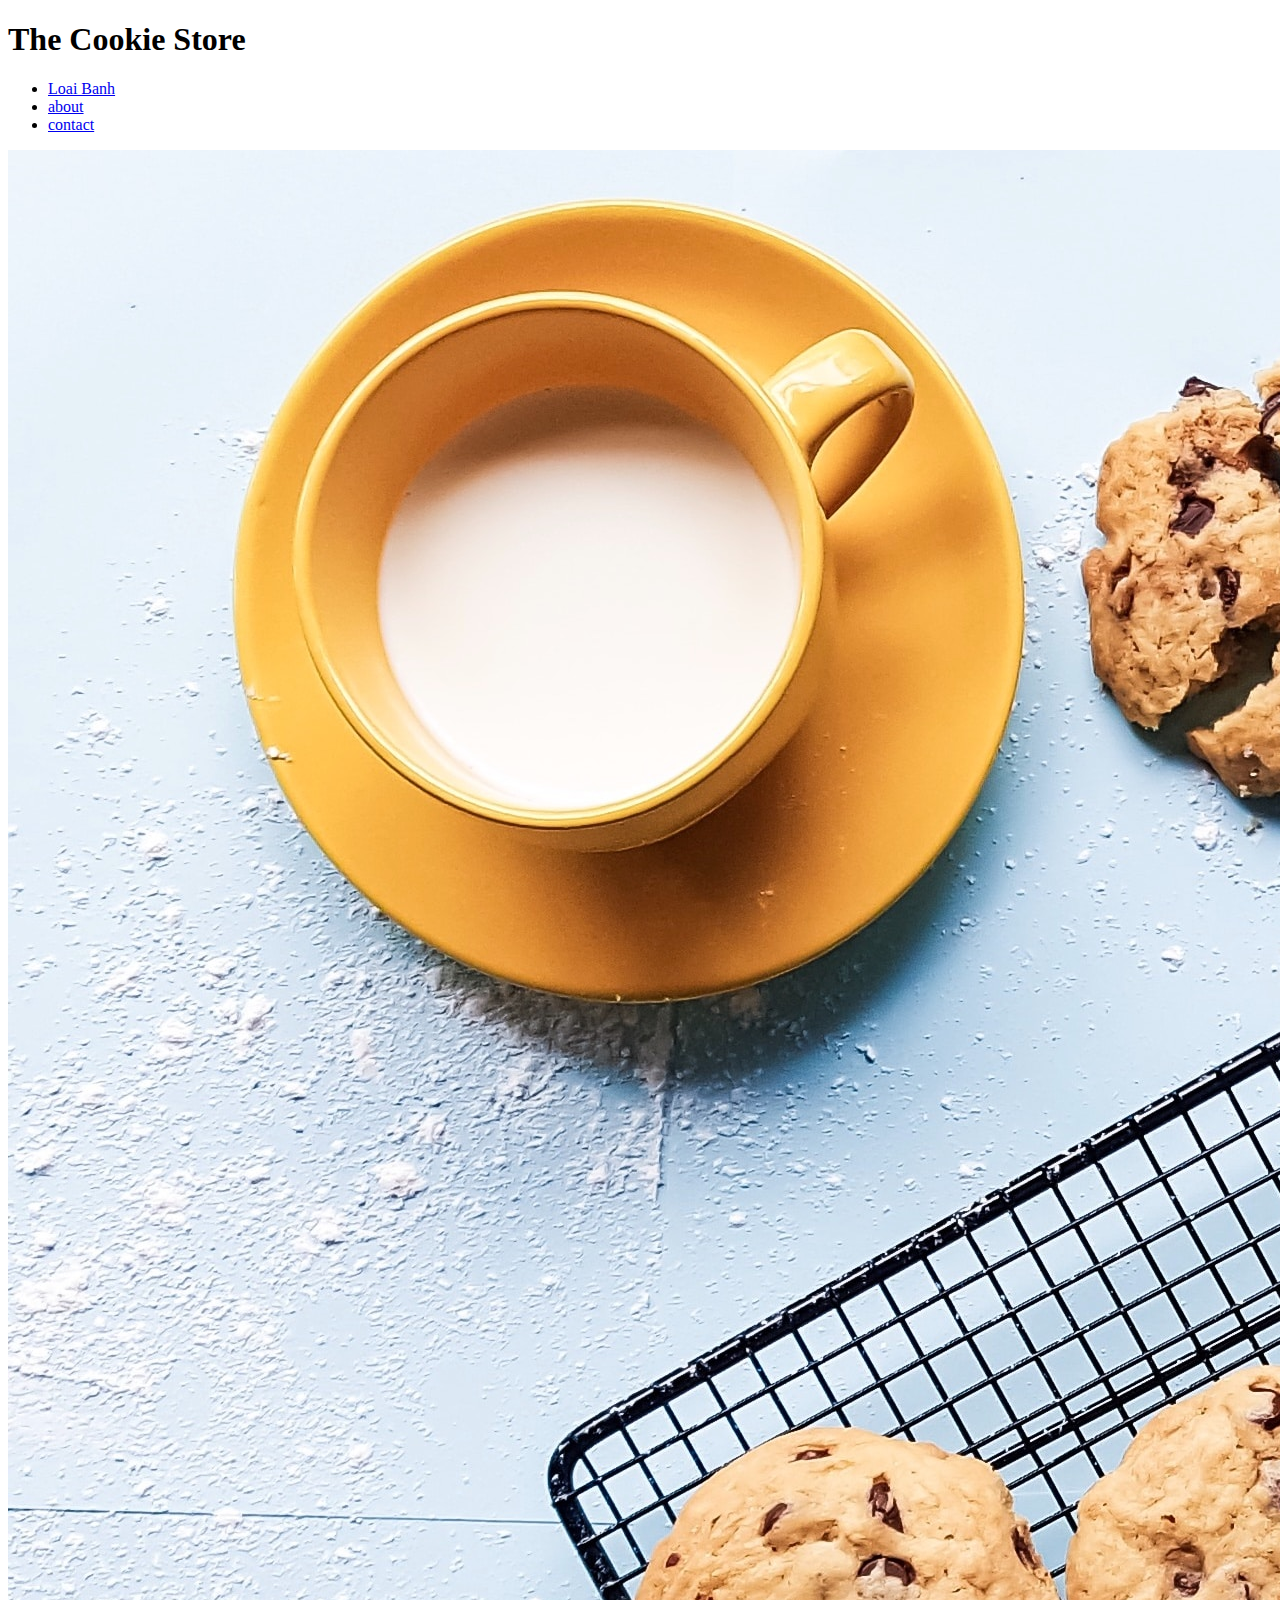
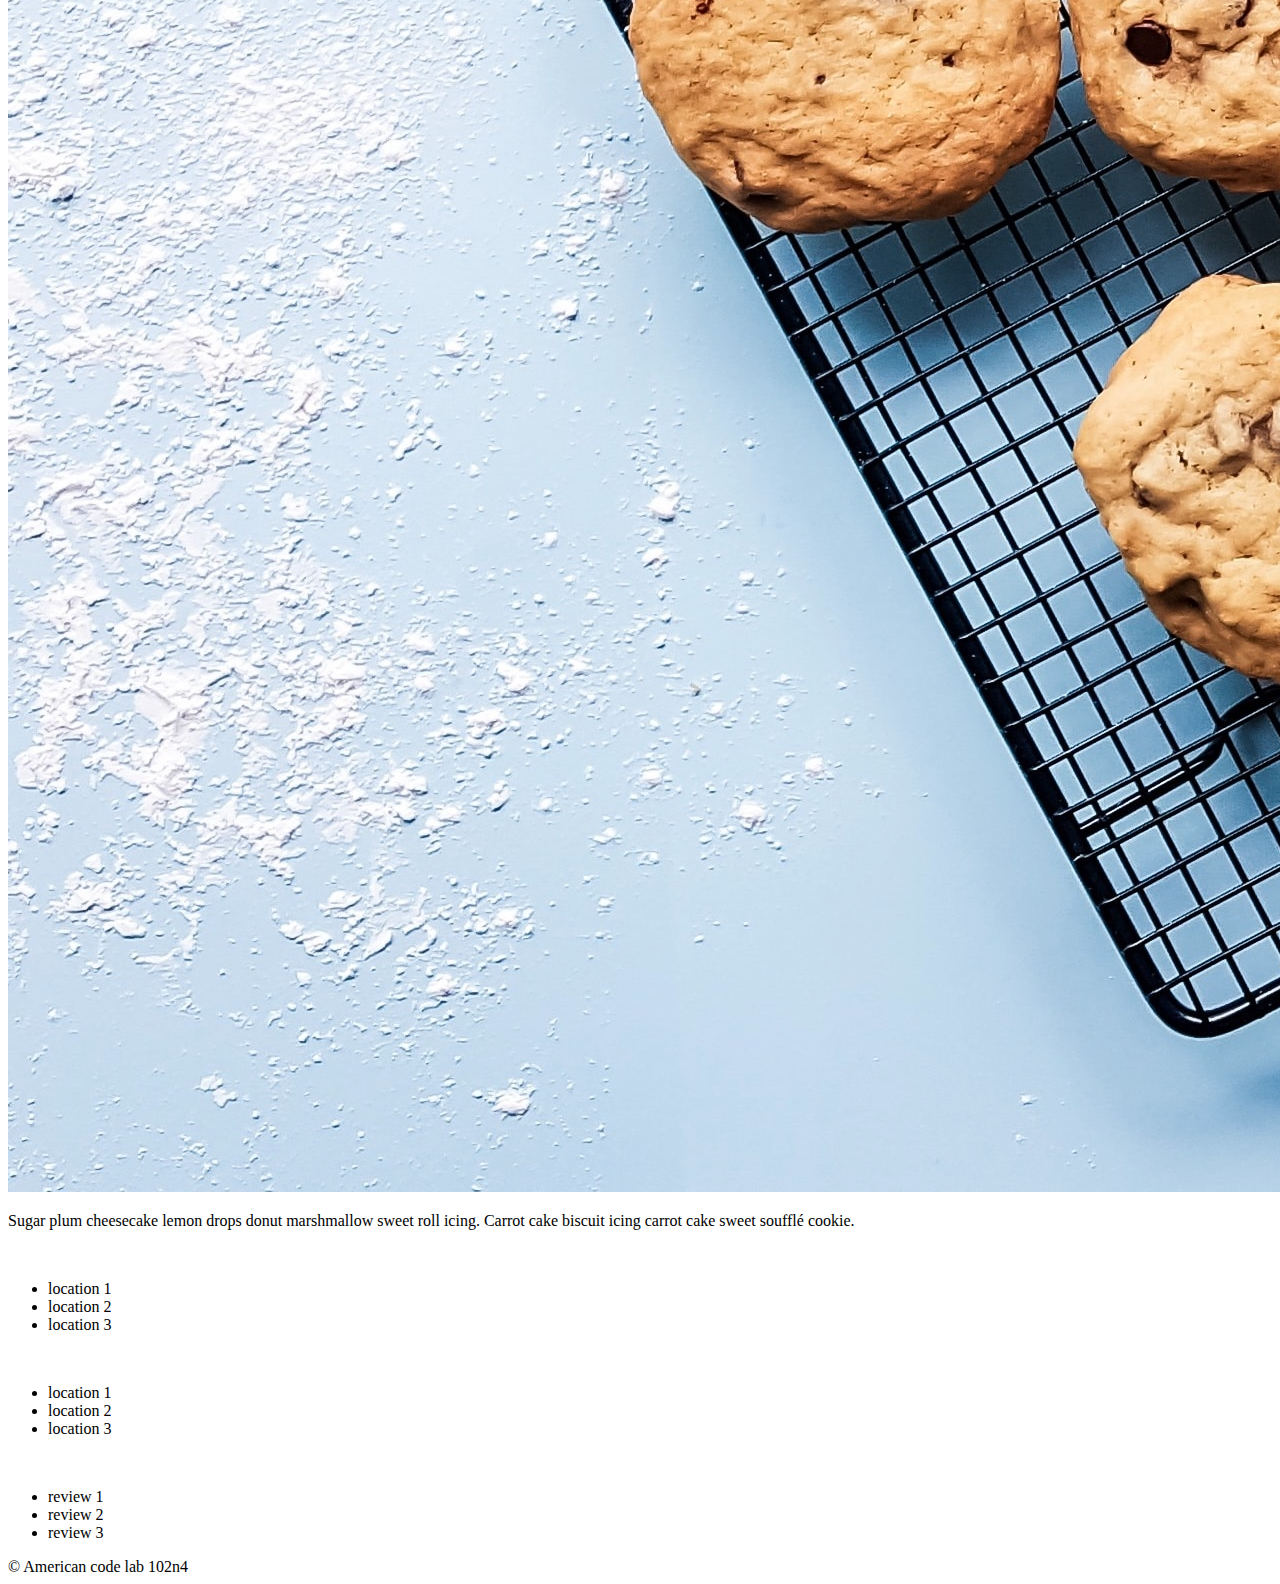
==== index.html @ 45e88bef "Create page HTML" ====
<!DOCTYPE html>
<html lang="en">
<head>
    <meta charset="UTF-8">
    <meta http-equiv="X-UA-Compatible" content="IE=edge">
    <meta name="viewport" content="width=device-width, initial-scale=1.0">
    <title>Document</title>
</head>
<body>
    <!-- CODE IN HERE -->
    <header>
        <h1>The Cookie Store</h1>
        <nav>
            <ul>
                <li><a href="index.html">Loai Banh</a></li>
                <li><a href="about.html">about</a></li>
                <li><a href="/">contact</a></li>
            </ul>
        </nav>
    </header>
    <main>
        <section>
            <img src="demo.jpg" alt="cookies" />
            <p>Sugar plum cheesecake lemon drops donut marshmallow sweet roll icing. Carrot cake biscuit icing carrot cake sweet soufflé cookie.</p>
        </section>

        <section>
            <img src="https://images.unsplash.com/photo-1598839950984-034f6dc7b495?ixlib=rb-4.0.3&ixid=MnwxMjA3fDB8MHxwaG90by1wYWdlfHx8fGVufDB8fHx8&auto=format&fit=crop&w=774&q=80" alt="">
            <ul>
                <li>location 1</li>
                <li>location 2</li>
                <li>location 3</li>
            </ul>
        </section>

        <section>
            <img src="https://images.unsplash.com/photo-1598839950984-034f6dc7b495?ixlib=rb-4.0.3&ixid=MnwxMjA3fDB8MHxwaG90by1wYWdlfHx8fGVufDB8fHx8&auto=format&fit=crop&w=774&q=80" alt="">
            <ul>
                <li>location 1</li>
                <li>location 2</li>
                <li>location 3</li>
            </ul>
        </section>

        <section>
            <img src="https://images.unsplash.com/photo-1598839950984-034f6dc7b495?ixlib=rb-4.0.3&ixid=MnwxMjA3fDB8MHxwaG90by1wYWdlfHx8fGVufDB8fHx8&auto=format&fit=crop&w=774&q=80" alt="">
            <ul>
                <li>review 1</li>
                <li>review 2</li>
                <li>review 3</li>
            </ul>
        </section>
    </main>
    <footer>
        &copy; American code lab 102n4
    </footer>


</body>
</html>
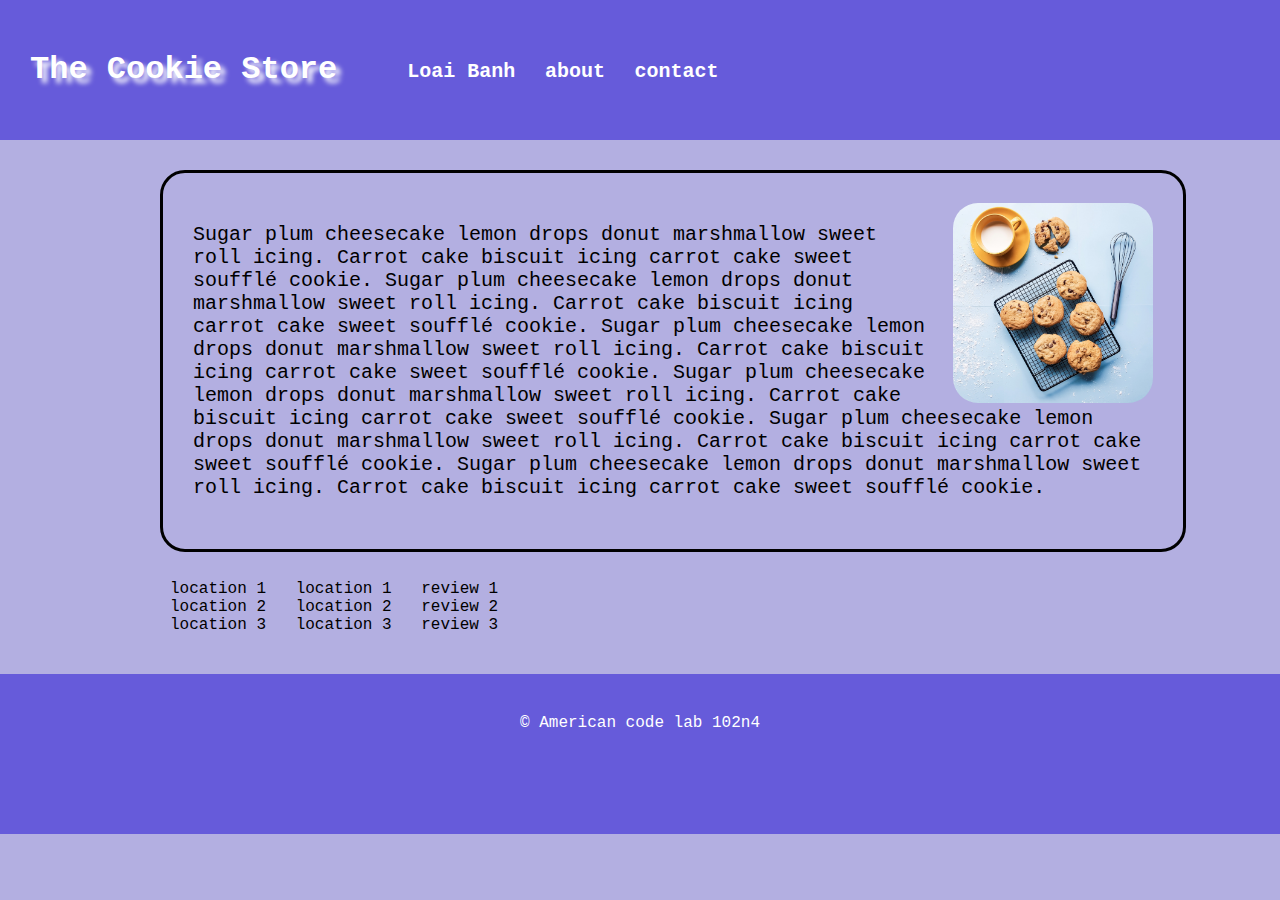
==== commit 1720b8a8: "Learn about css" ====
--- a/index.html
+++ b/index.html
@@ -5,10 +5,13 @@
     <meta http-equiv="X-UA-Compatible" content="IE=edge">
     <meta name="viewport" content="width=device-width, initial-scale=1.0">
     <title>Document</title>
+    <!-- external css -->
+    <link rel="stylesheet" href="style.css">
 </head>
 <body>
     <!-- CODE IN HERE -->
     <header>
+        <!-- inline css -->
         <h1>The Cookie Store</h1>
         <nav>
             <ul>
@@ -19,12 +22,12 @@
         </nav>
     </header>
     <main>
-        <section>
+        <section id="hero">
             <img src="demo.jpg" alt="cookies" />
-            <p>Sugar plum cheesecake lemon drops donut marshmallow sweet roll icing. Carrot cake biscuit icing carrot cake sweet soufflé cookie.</p>
+            <p>Sugar plum cheesecake lemon drops donut marshmallow sweet roll icing. Carrot cake biscuit icing carrot cake sweet soufflé cookie. Sugar plum cheesecake lemon drops donut marshmallow sweet roll icing. Carrot cake biscuit icing carrot cake sweet soufflé cookie. Sugar plum cheesecake lemon drops donut marshmallow sweet roll icing. Carrot cake biscuit icing carrot cake sweet soufflé cookie. Sugar plum cheesecake lemon drops donut marshmallow sweet roll icing. Carrot cake biscuit icing carrot cake sweet soufflé cookie. Sugar plum cheesecake lemon drops donut marshmallow sweet roll icing. Carrot cake biscuit icing carrot cake sweet soufflé cookie. Sugar plum cheesecake lemon drops donut marshmallow sweet roll icing. Carrot cake biscuit icing carrot cake sweet soufflé cookie.</p>
         </section>
 
-        <section>
+        <section class="lower">
             <img src="https://images.unsplash.com/photo-1598839950984-034f6dc7b495?ixlib=rb-4.0.3&ixid=MnwxMjA3fDB8MHxwaG90by1wYWdlfHx8fGVufDB8fHx8&auto=format&fit=crop&w=774&q=80" alt="">
             <ul>
                 <li>location 1</li>
@@ -33,7 +36,7 @@
             </ul>
         </section>
 
-        <section>
+        <section class="lower">
             <img src="https://images.unsplash.com/photo-1598839950984-034f6dc7b495?ixlib=rb-4.0.3&ixid=MnwxMjA3fDB8MHxwaG90by1wYWdlfHx8fGVufDB8fHx8&auto=format&fit=crop&w=774&q=80" alt="">
             <ul>
                 <li>location 1</li>
@@ -42,7 +45,7 @@
             </ul>
         </section>
 
-        <section>
+        <section class="lower">
             <img src="https://images.unsplash.com/photo-1598839950984-034f6dc7b495?ixlib=rb-4.0.3&ixid=MnwxMjA3fDB8MHxwaG90by1wYWdlfHx8fGVufDB8fHx8&auto=format&fit=crop&w=774&q=80" alt="">
             <ul>
                 <li>review 1</li>
--- a/style.css
+++ b/style.css
@@ -0,0 +1,92 @@
+body{
+    margin: 0;
+    padding: 0;
+    background-color: rgb(179, 175, 225);
+    font-family: 'Courier New', Courier, monospace;
+}
+
+header, footer{
+    background-color: rgb(102, 91, 218);
+    height: 80px;
+    padding: 30px;
+}
+
+h1 {
+    color: white;
+    text-shadow: 5px 5px 5px white;
+    float: left;
+    margin-right: 70px;
+}
+
+ul {
+    padding: 0;
+    margin: 0;
+}
+
+nav li {
+    display: inline-block;
+    margin-right: 20px;
+    margin-top: 30px;
+}
+
+nav li a{
+    color: white;
+    text-decoration: none;
+    font-size: 20px;
+    font-weight: bold;
+}
+
+nav li a:hover{
+    color: red;
+    text-decoration: underline;
+    font-size: 24px;
+}
+
+main{
+    width: 960px;
+    margin: 30px auto;
+}
+
+#hero{
+    width: 960px;
+    border: 3px solid black;
+    border-radius: 25px;
+    padding: 30px;
+}
+
+#hero:hover{
+    border-radius: 0px;
+    border: 3px solid red;
+}
+
+#hero img{
+    width: 200px;
+    border-radius: 25px;
+    float: right;
+    margin-left: 25px;
+}
+
+main p {
+    font-size: 20px;
+}
+
+.lower{
+    display: inline-block;
+    max-width: 30%;
+    margin: 10px;
+    text-align: center;
+}
+
+.lower img{
+    width: 300px;
+}
+
+ul li{
+    list-style-type: none;
+}
+
+footer{
+    text-align: center;
+    padding: 40px;
+    color: white;
+}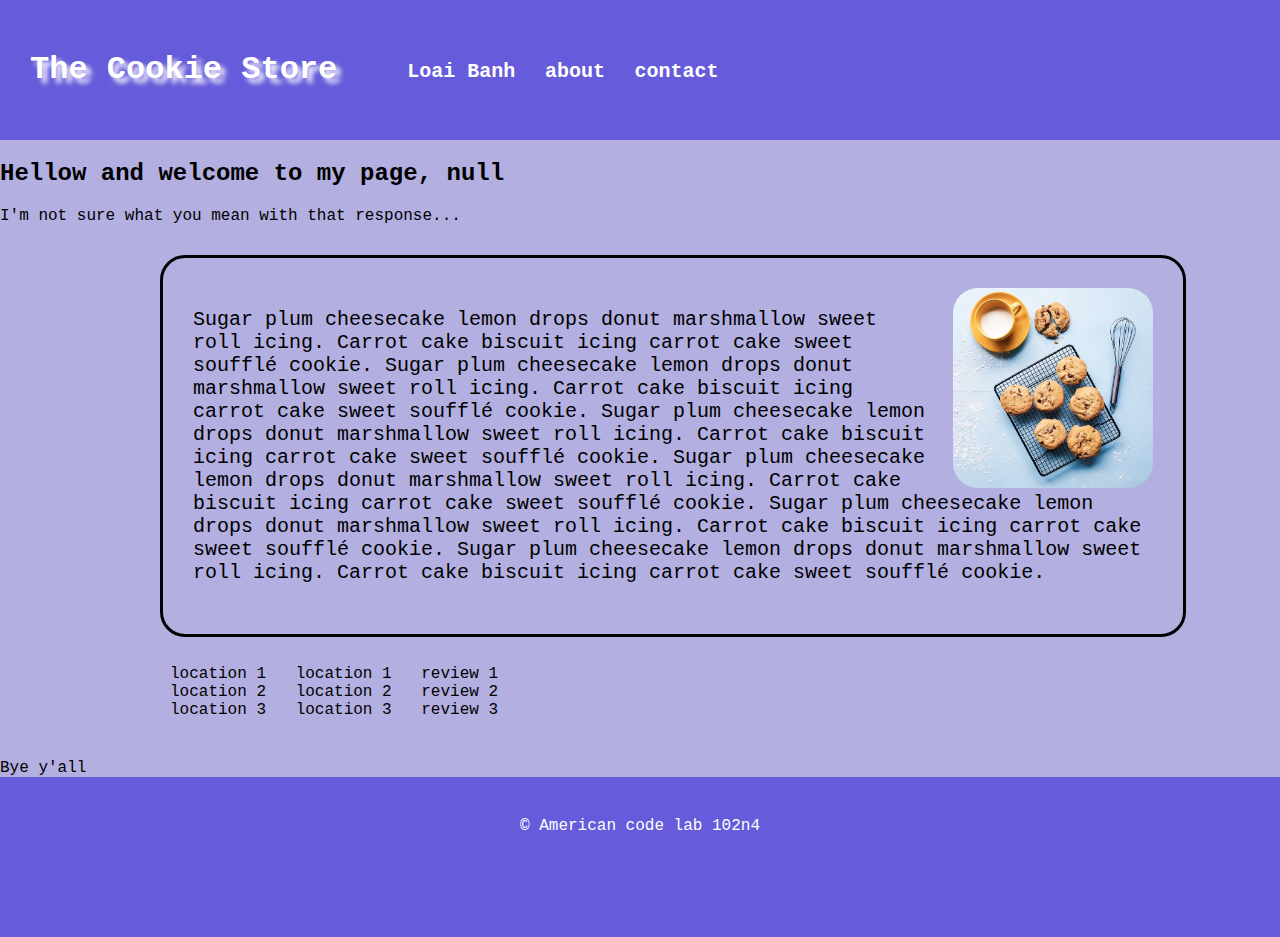
==== commit 558d5be6: "Demo javascript" ====
--- a/index.html
+++ b/index.html
@@ -7,9 +7,11 @@
     <title>Document</title>
     <!-- external css -->
     <link rel="stylesheet" href="style.css">
+    
 </head>
 <body>
     <!-- CODE IN HERE -->
+    
     <header>
         <!-- inline css -->
         <h1>The Cookie Store</h1>
@@ -21,6 +23,34 @@
             </ul>
         </nav>
     </header>
+    <h2>
+        <script>
+            alert("Hiya Class!!!");
+            console.log('I am in the console');
+            let userName = prompt('What is your name ?');
+            console.log('The user name is: ', userName);
+            document.write("Hellow and welcome to my page, ", userName);
+        </script>
+    </h2>
+    <p>
+        <script>
+            let response = prompt("Do you like cookies?");
+
+            console.log(response);
+            if (response == 'yes'){
+                alert("You're come to the right place!");
+                document.write("You're come to the right place!");
+            } else if (response == 'no') {
+                alert("What are you doing at a cookies shop website?");
+                document.write("What are you doing at a cookies shop website?")
+            } else {
+                alert("I'm not sure what that means...");
+                document.write("I'm not sure what you mean with that response...")
+            }
+        </script>
+    </p>
+   
+
     <main>
         <section id="hero">
             <img src="demo.jpg" alt="cookies" />
@@ -54,10 +84,11 @@
             </ul>
         </section>
     </main>
+    <script>
+        document.write("Bye y'all");
+    </script>
     <footer>
         &copy; American code lab 102n4
     </footer>
-
-
 </body>
 </html>